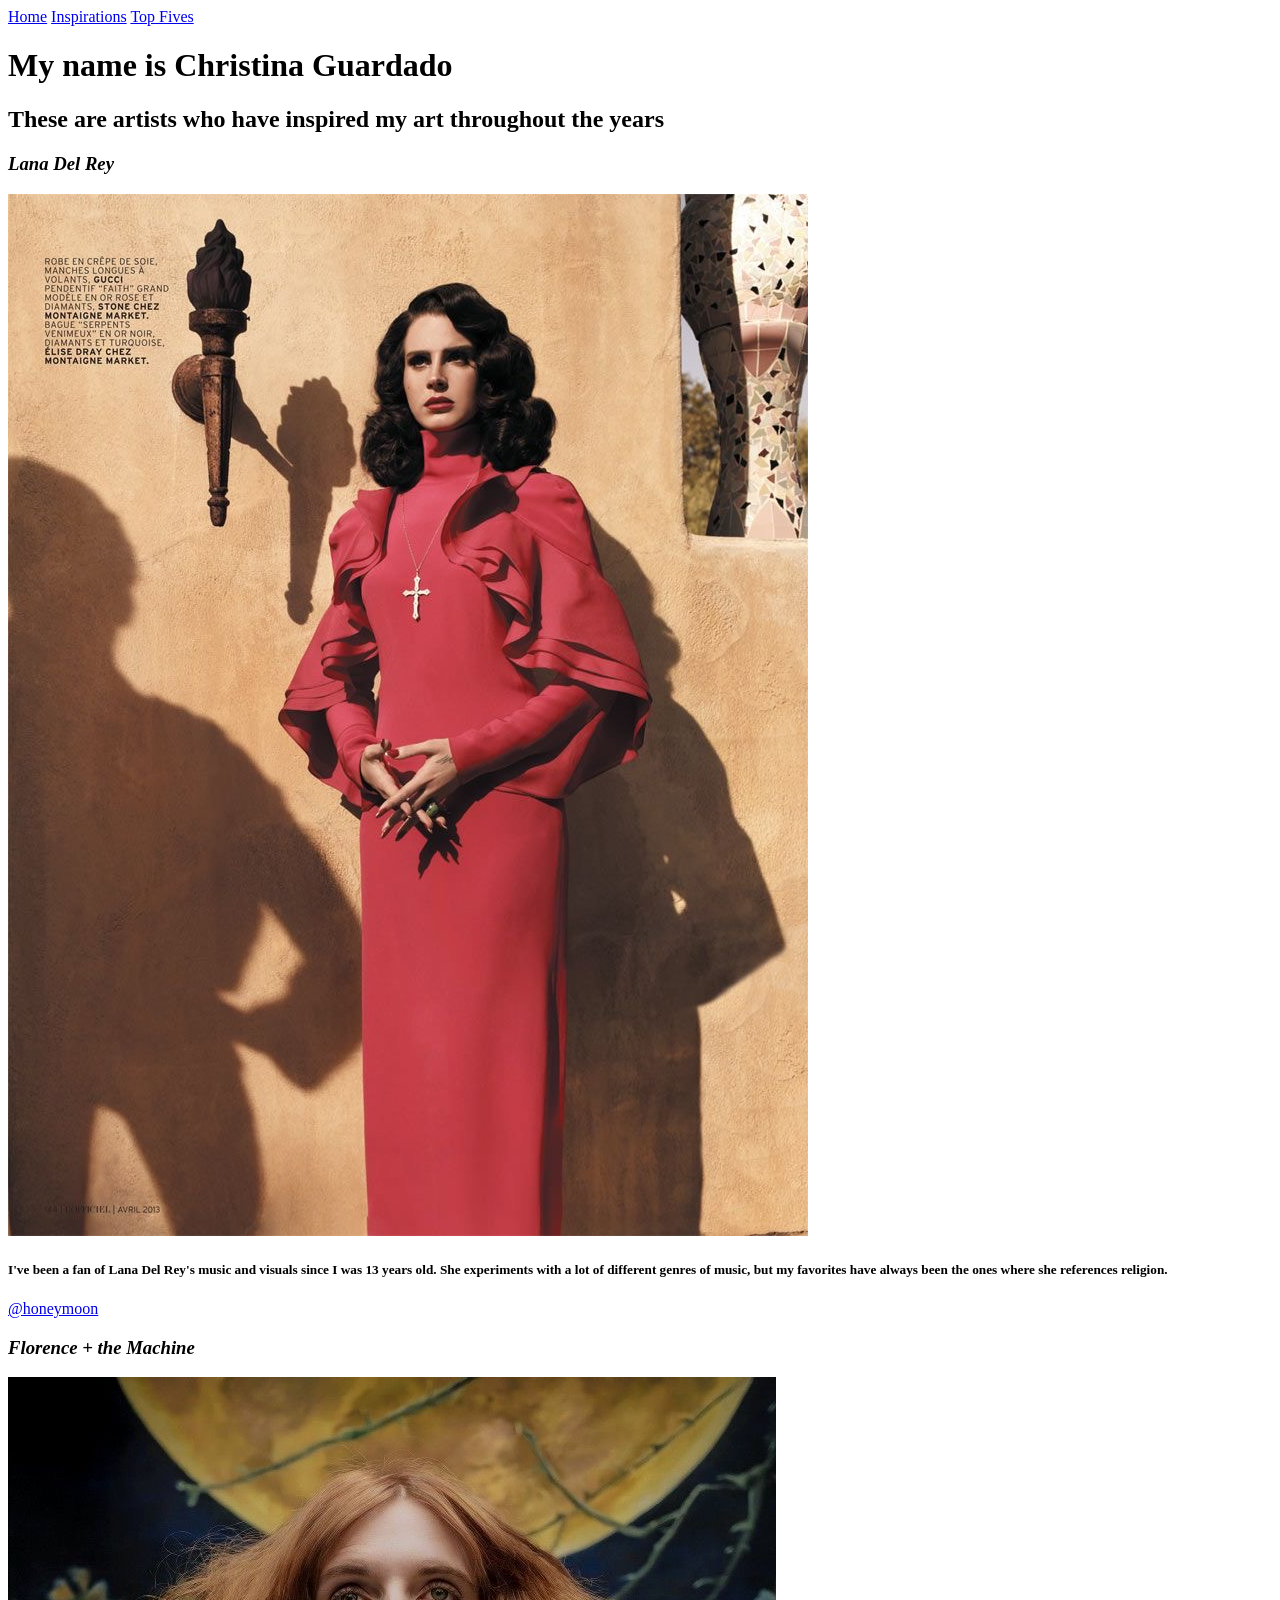
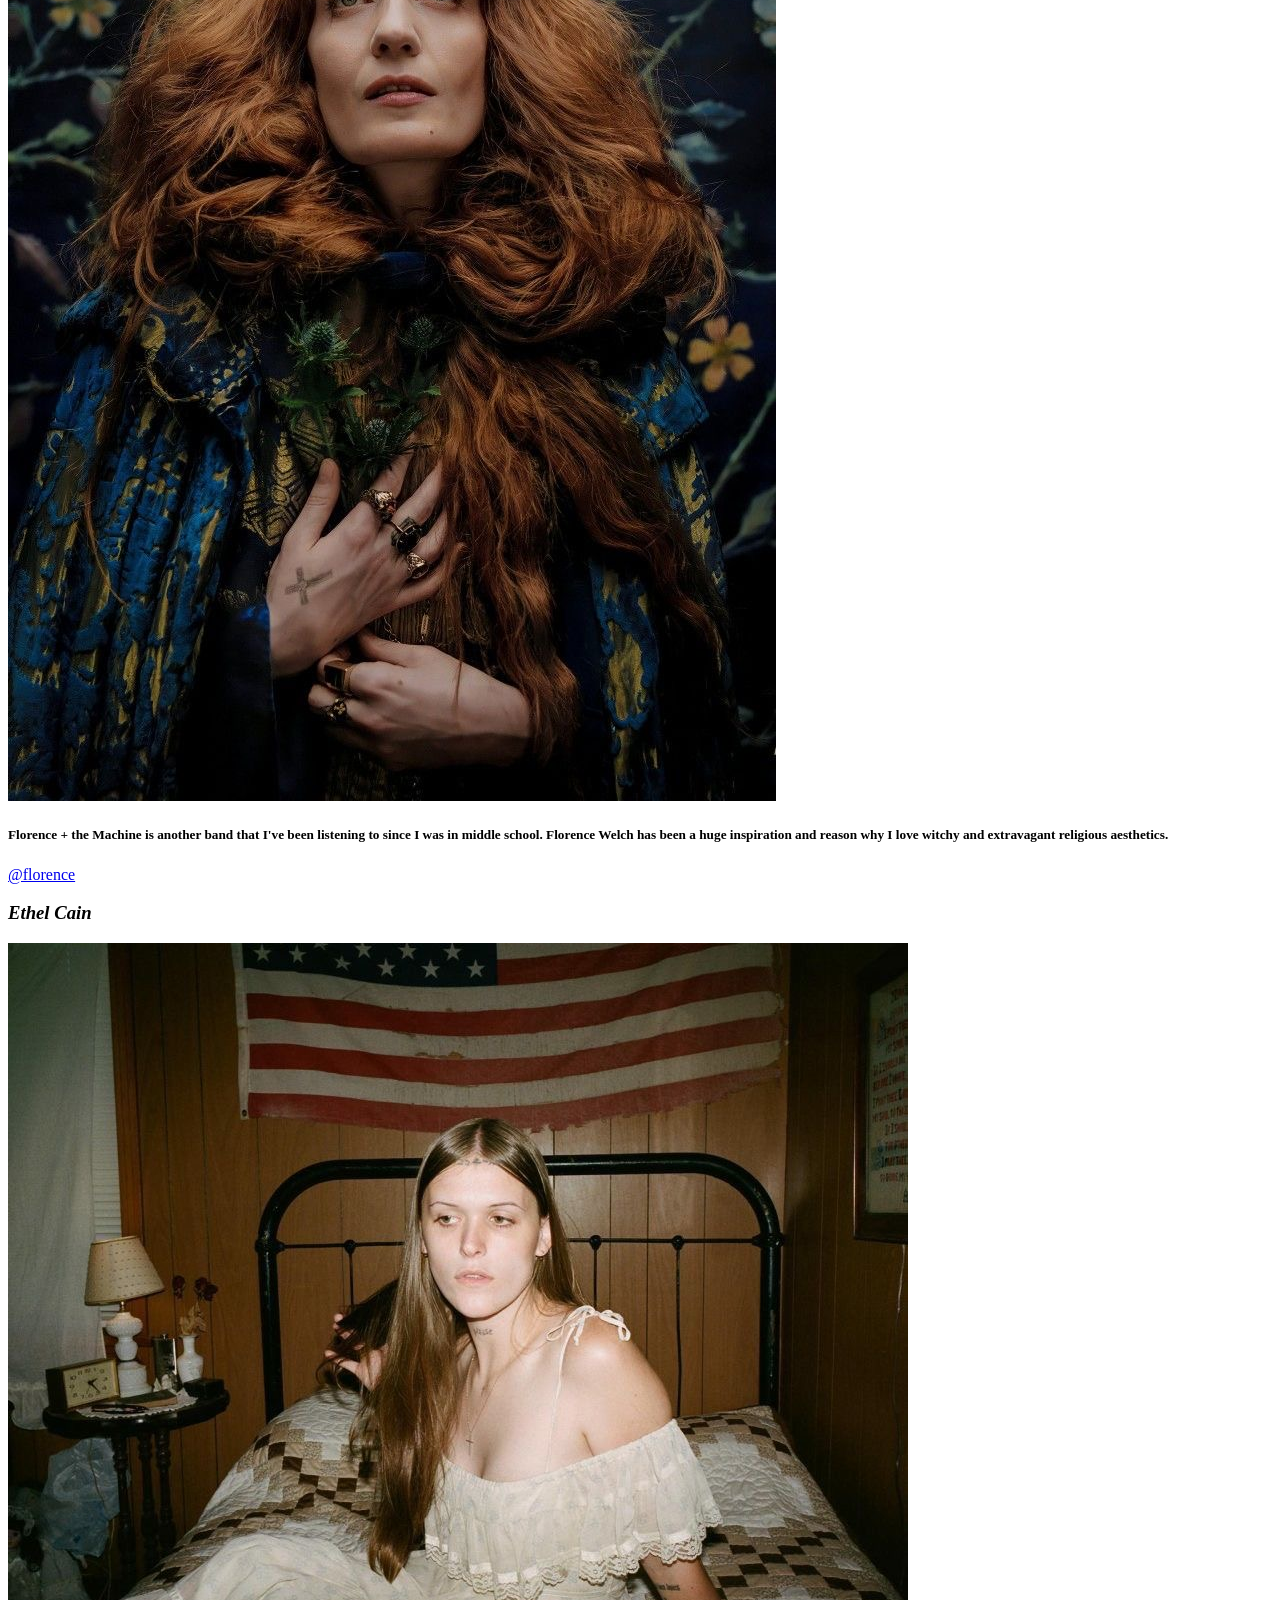
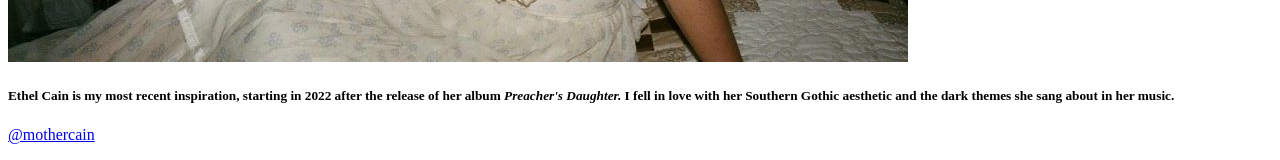
==== inspirations/inspirations.html @ 4c270235 "portfolio" ====
<!DOCTYPE html>
<html lang="en">
    <head>
        <meta charset="UTF_8">
        <title>My Biggest Inspirations</title>
    </head>
    <body>

        <header>
            <nav>
    <a href="../index.html">Home</a>
    <a href="inspirations.html">Inspirations</a>
    <a href="../top fives/top fives.html">Top Fives</a>
          </nav>
    </header>

        <h1> My name is Christina Guardado </h1>
        <h2> These are artists who have inspired my art throughout the years </h2>

        <h3><strong><em> Lana Del Rey </em></strong></h3>
        <p><img src="img/Lana.JPG"</p>

       <h5> I've been a fan of Lana Del Rey's music and visuals since I was 13 years old. She experiments with a lot of different genres of music, but my favorites have always been the ones where she references religion. </h5>
      <p> <a href="https://www.instagram.com/honeymoon/?hl=en">@honeymoon</a> </p>

       <h3><strong><em> Florence + the Machine </em></strong></h3>
       <p><img src="img/Florence.JPG"</p>
       <h5> Florence + the Machine is another band that I've been listening to since I was in middle school. Florence Welch has been a huge inspiration and reason why I love witchy and extravagant religious aesthetics. </h5>
       <p> <a href="https://www.instagram.com/florence/?hl=en">@florence</a> </p>

       <h3><strong><em> Ethel Cain </em></strong></h3>
        <p><img src="img/Ethel.JPG"</p>
        <h5>Ethel Cain is my most recent inspiration, starting in 2022 after the release of her album <em>Preacher's Daughter.</em> I fell in love with her Southern Gothic aesthetic and the dark themes she sang about in her music. </h5>
        <p> <a href=" https://www.instagram.com/mothercain/?hl=en">@mothercain</a> </p>

    </body>
</html>
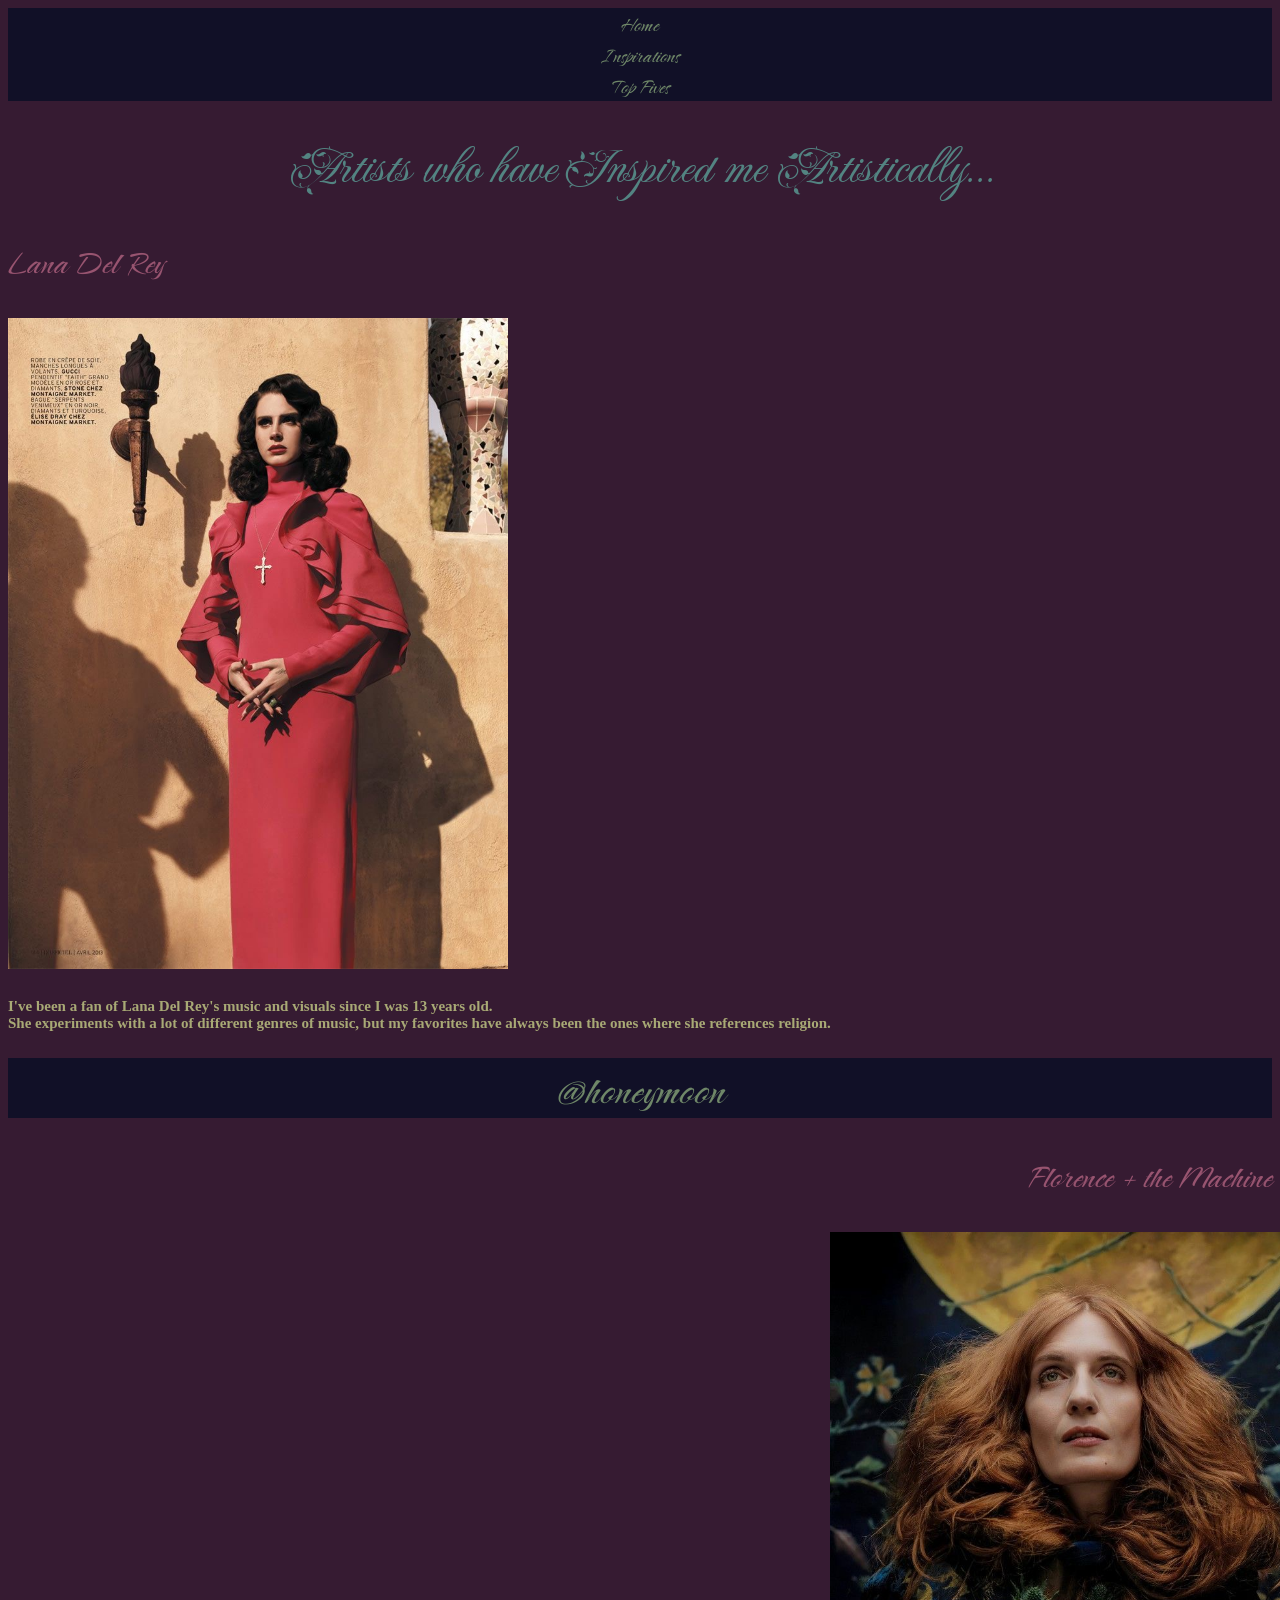
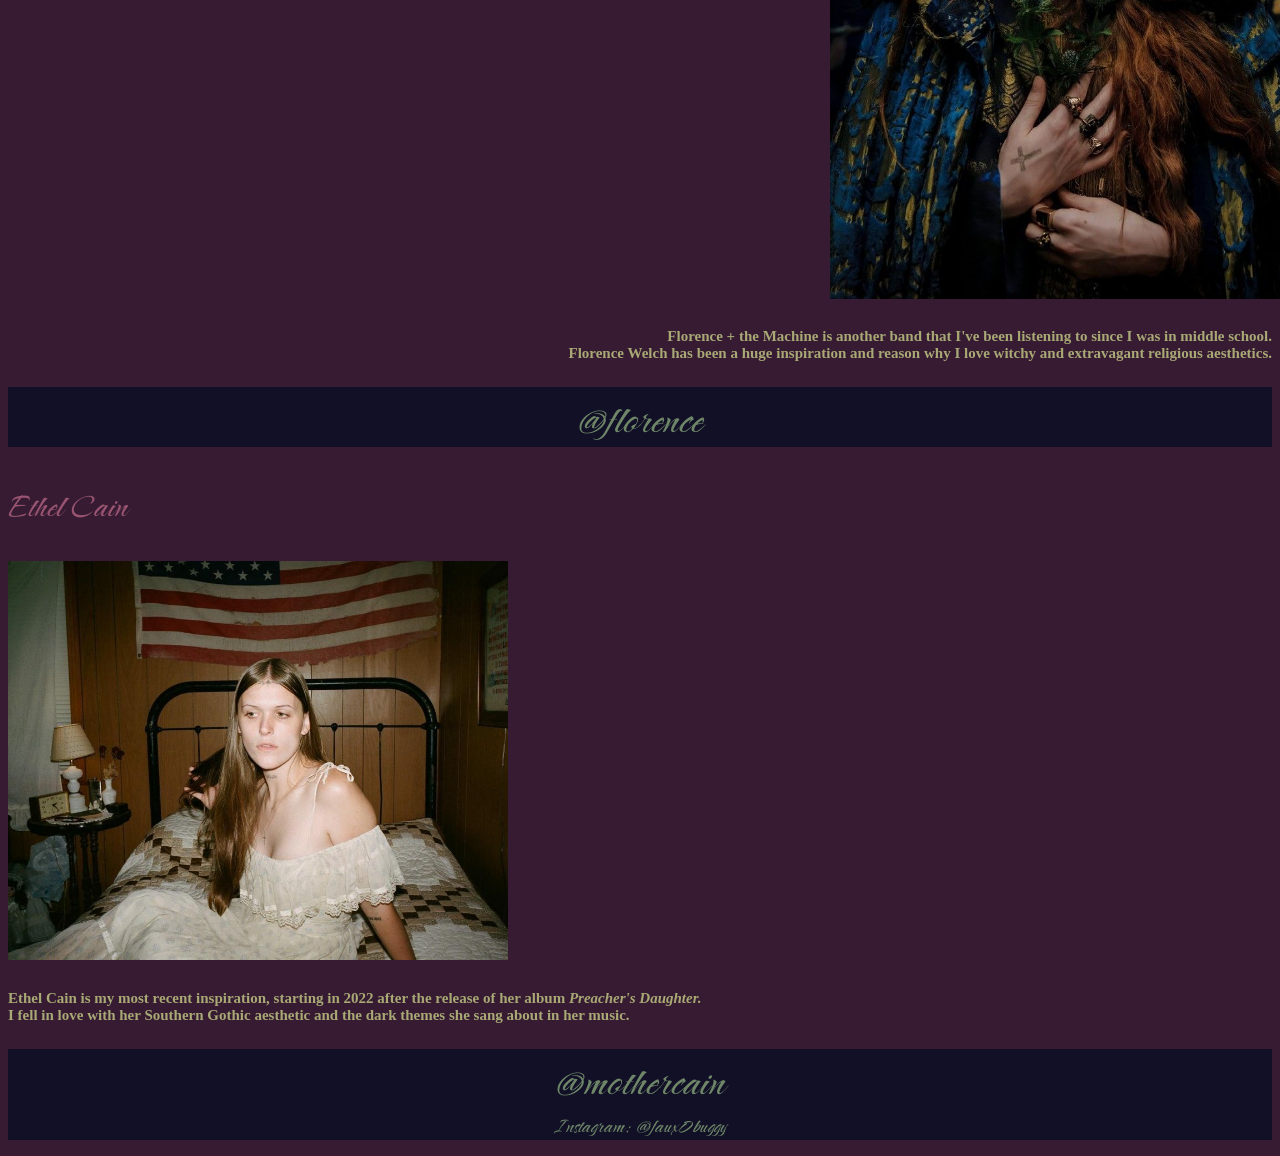
==== commit af020d9e: "main" ====
--- a/inspirations/inspirations.html
+++ b/inspirations/inspirations.html
@@ -2,7 +2,18 @@
 <html lang="en">
     <head>
         <meta charset="UTF_8">
-        <title>My Biggest Inspirations</title>
+        <title>⋆˖⁺‧₊☽My Inspirations☾₊‧⁺˖⋆</title>
+        <link rel="stylesheet" href="css/style.css"
+
+         <link rel="preconnect" href="https://fonts.googleapis.com">
+<link rel="preconnect" href="https://fonts.gstatic.com" crossorigin>
+<link href="https://fonts.googleapis.com/css2?family=Fleur+De+Leah&display=swap" rel="stylesheet">
+
+<link rel="preconnect" href="https://fonts.googleapis.com">
+<link rel="preconnect" href="https://fonts.gstatic.com" crossorigin>
+<link href="https://fonts.googleapis.com/css2?family=Caramel&display=swap" rel="stylesheet">
+
+
     </head>
     <body>
 
@@ -14,24 +25,39 @@
           </nav>
     </header>
 
-        <h1> My name is Christina Guardado </h1>
-        <h2> These are artists who have inspired my art throughout the years </h2>
+        <h1> Artists who have Inspired me Artistically... </h1>
 
-        <h3><strong><em> Lana Del Rey </em></strong></h3>
-        <p><img src="img/Lana.JPG"</p>
+        <h2> Lana Del Rey </h2>
+        <p><img src="img/Lana.JPG"
+            width="500px"
+        </p>
 
-       <h5> I've been a fan of Lana Del Rey's music and visuals since I was 13 years old. She experiments with a lot of different genres of music, but my favorites have always been the ones where she references religion. </h5>
-      <p> <a href="https://www.instagram.com/honeymoon/?hl=en">@honeymoon</a> </p>
+        
 
-       <h3><strong><em> Florence + the Machine </em></strong></h3>
-       <p><img src="img/Florence.JPG"</p>
-       <h5> Florence + the Machine is another band that I've been listening to since I was in middle school. Florence Welch has been a huge inspiration and reason why I love witchy and extravagant religious aesthetics. </h5>
-       <p> <a href="https://www.instagram.com/florence/?hl=en">@florence</a> </p>
+       <h5> I've been a fan of Lana Del Rey's music and visuals since I was 13 years old. 
+        <br> She experiments with a lot of different genres of music, but my favorites have always been the ones where she references religion.</h5>
+      <p> <a href="https://www.instagram.com/honeymoon/?hl=en" style="font-size: 50px;">@honeymoon</a> </p>
 
-       <h3><strong><em> Ethel Cain </em></strong></h3>
-        <p><img src="img/Ethel.JPG"</p>
-        <h5>Ethel Cain is my most recent inspiration, starting in 2022 after the release of her album <em>Preacher's Daughter.</em> I fell in love with her Southern Gothic aesthetic and the dark themes she sang about in her music. </h5>
-        <p> <a href=" https://www.instagram.com/mothercain/?hl=en">@mothercain</a> </p>
+       <h2 style="text-align:right;"> Florence + the Machine </h2>
+       <p><img src="img/Florence.JPG"
+        width="500px"
+        style="padding-left: 65%;"
+        </p>
+       <h5 style="text-align:right;"> Florence + the Machine is another band that I've been listening to since I was in middle school. 
+        <br> Florence Welch has been a huge inspiration and reason why I love witchy and extravagant religious aesthetics. </h5>
+       <p style="text-align:right;"> <a href="https://www.instagram.com/florence/?hl=en" style="font-size: 50px;">@florence</a> </p>
+
+       <h2> Ethel Cain </h2>
+        <p><img src="img/Ethel.JPG"
+        width="500px"
+        </p>
+        <h5>Ethel Cain is my most recent inspiration, starting in 2022 after the release of her album <em>Preacher's Daughter.</em> 
+        <br> I fell in love with her Southern Gothic aesthetic and the dark themes she sang about in her music. </h5>
+        <p> <a href=" https://www.instagram.com/mothercain/?hl=en" style="font-size: 50px;">
+            @mothercain</a> 
+            <a href="https://www.instagram.com/faux0buggy/"> Instagram: @faux0buggy</a></p>
+
+ 
 
     </body>
 </html>
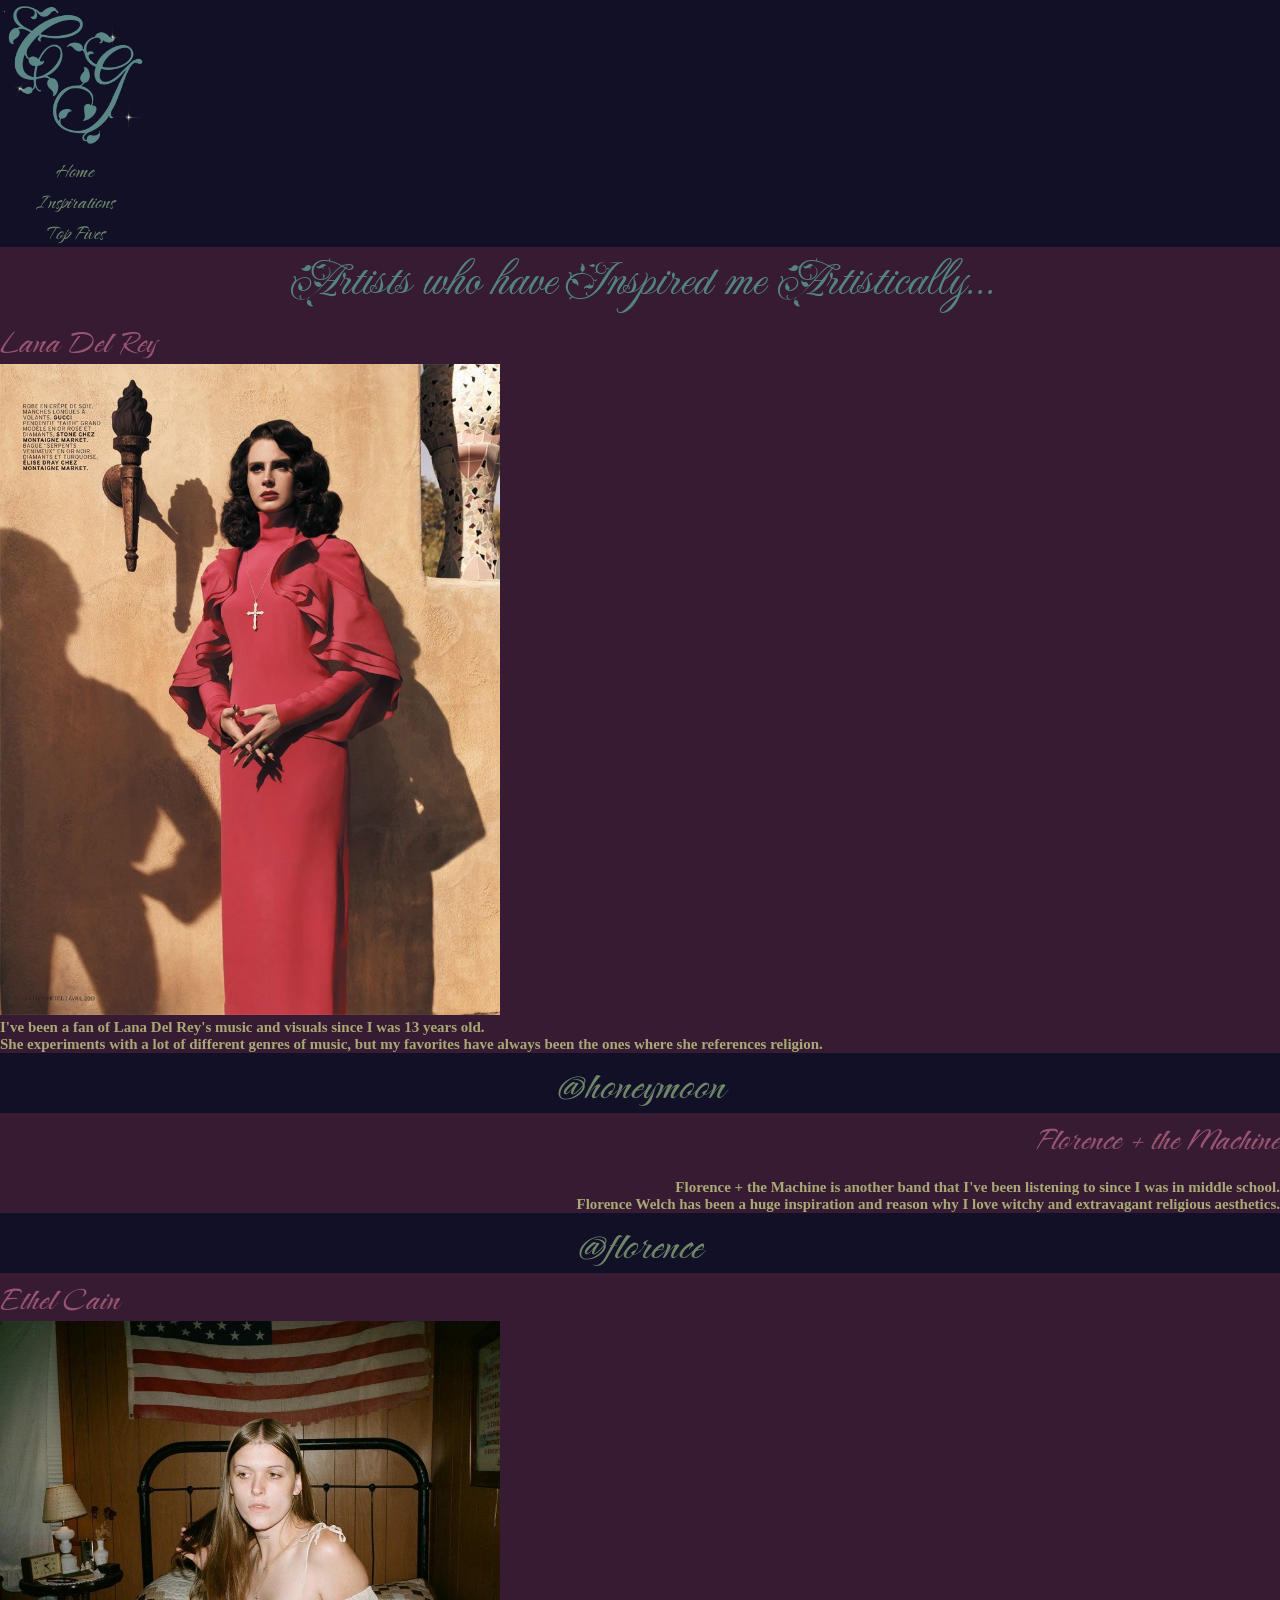
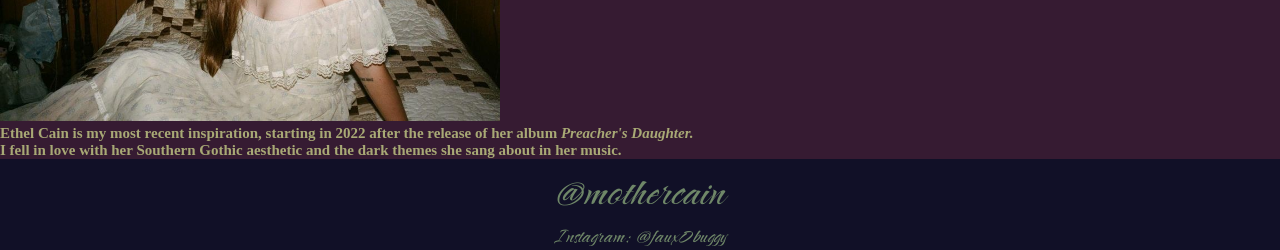
==== commit cc3bfc40: "wow" ====
--- a/inspirations/inspirations.html
+++ b/inspirations/inspirations.html
@@ -19,6 +19,7 @@
 
         <header>
             <nav>
+    <img src="img/Logo.gif" id="Logo">
     <a href="../index.html">Home</a>
     <a href="inspirations.html">Inspirations</a>
     <a href="../top fives/top fives.html">Top Fives</a>
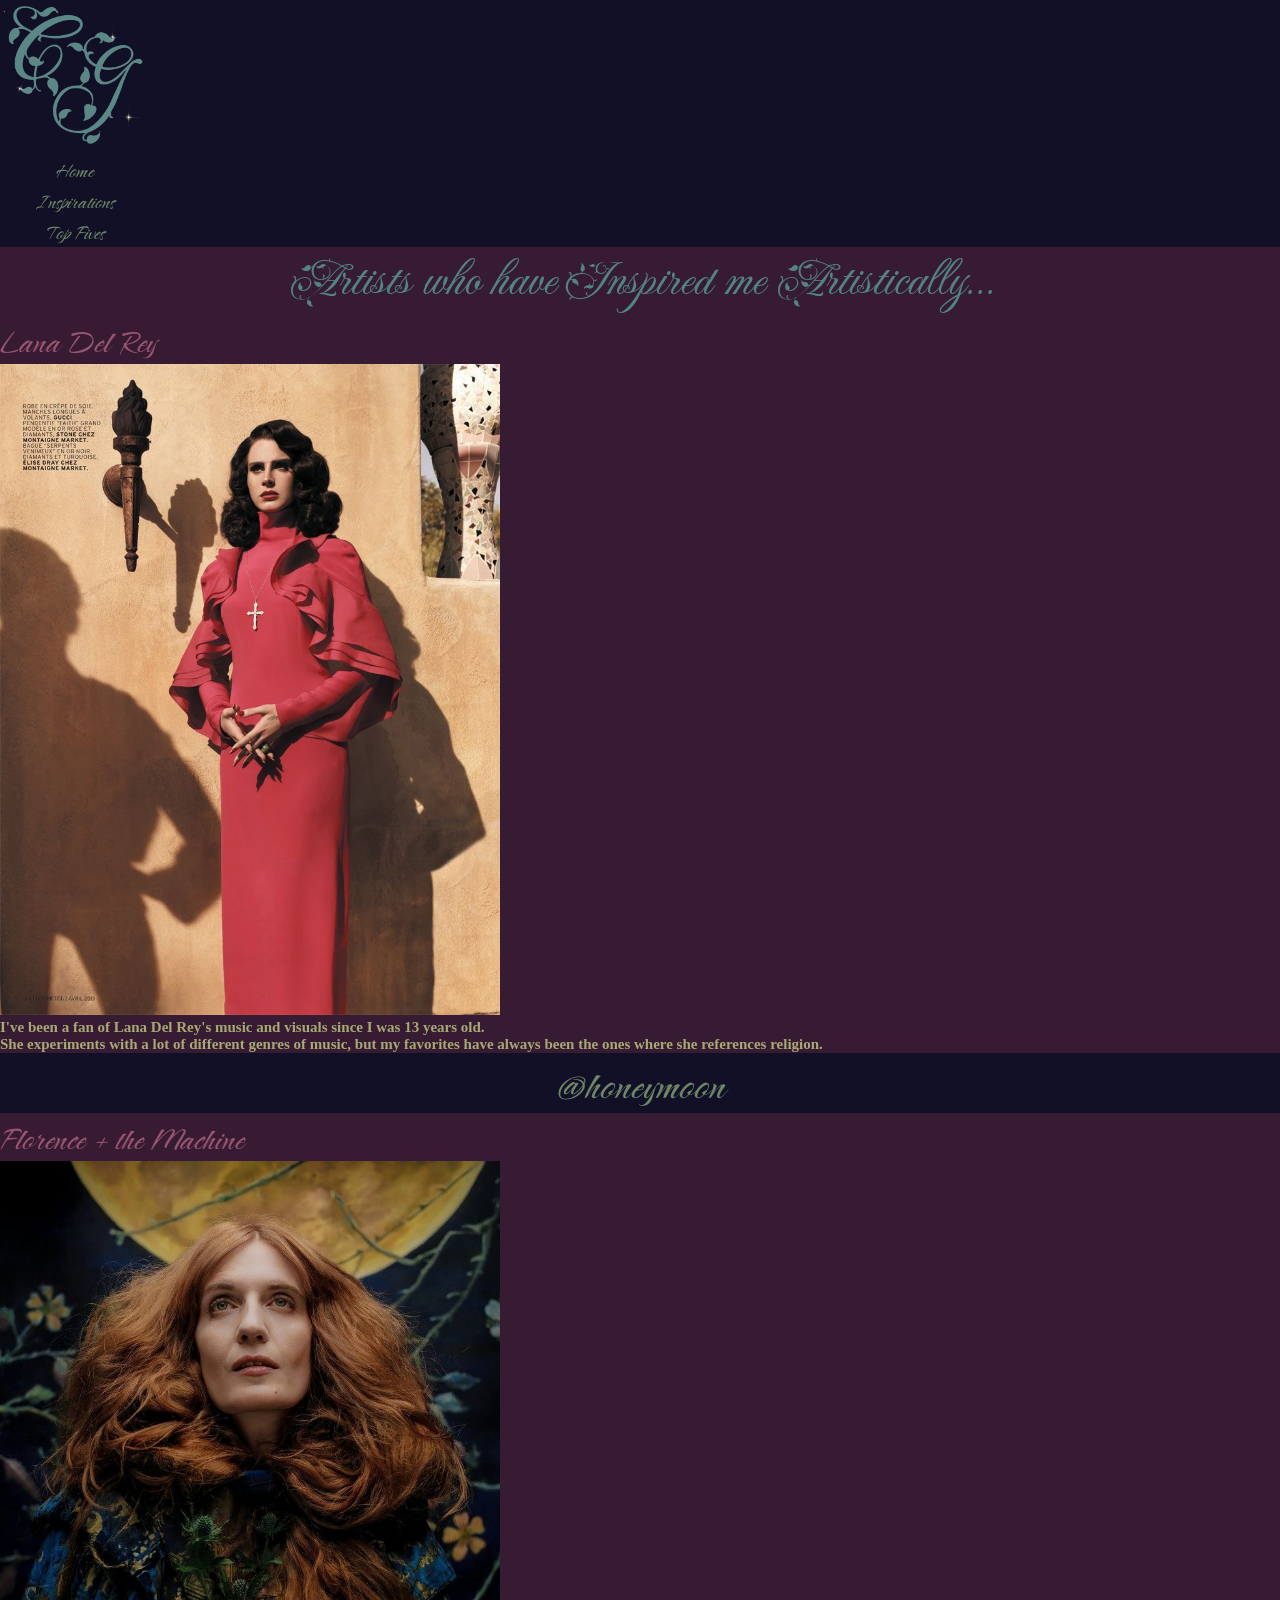
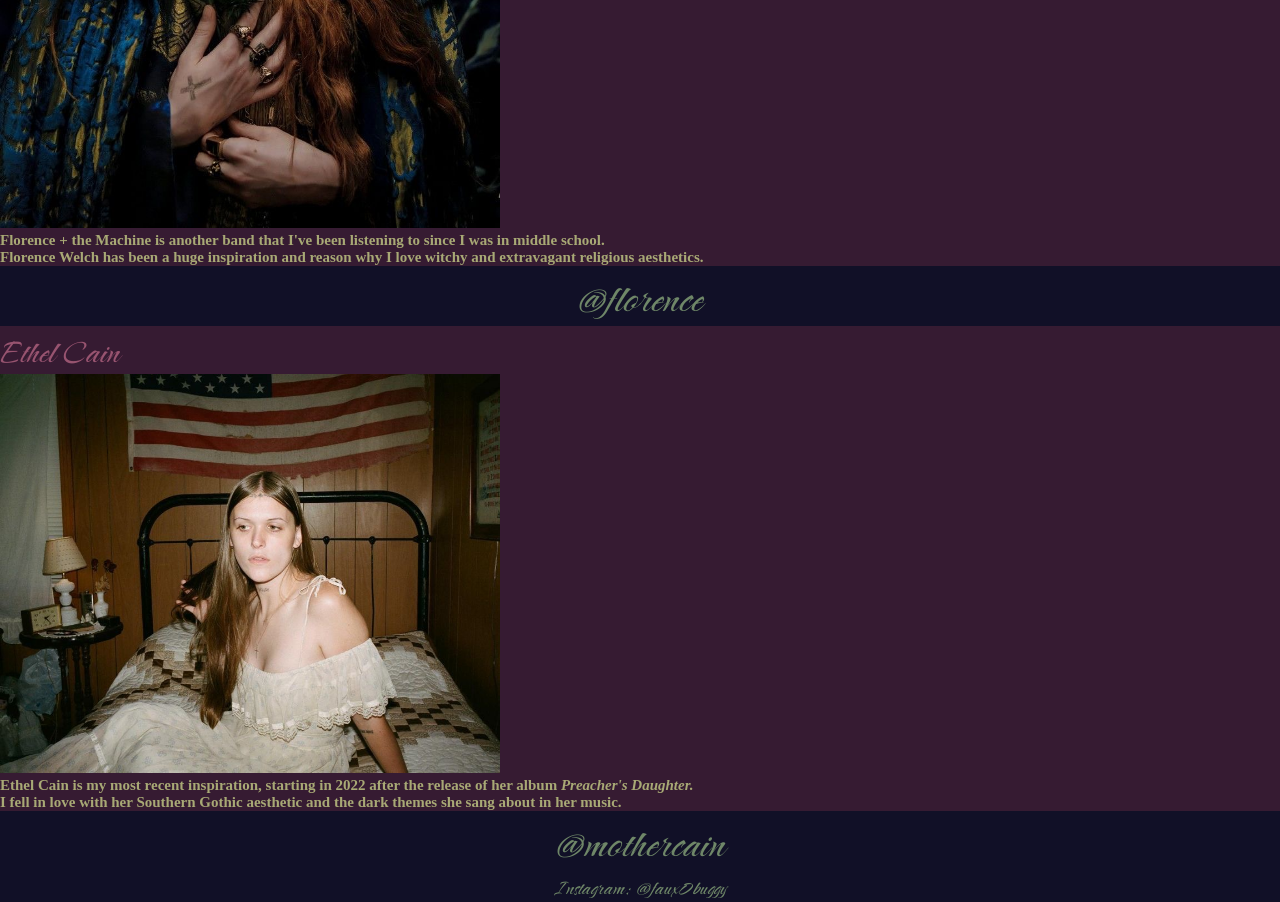
==== commit e1fa6842: "Update inspirations.html" ====
--- a/inspirations/inspirations.html
+++ b/inspirations/inspirations.html
@@ -39,12 +39,11 @@
         <br> She experiments with a lot of different genres of music, but my favorites have always been the ones where she references religion.</h5>
       <p> <a href="https://www.instagram.com/honeymoon/?hl=en" style="font-size: 50px;">@honeymoon</a> </p>
 
-       <h2 style="text-align:right;"> Florence + the Machine </h2>
+       <h2> Florence + the Machine </h2>
        <p><img src="img/Florence.JPG"
         width="500px"
-        style="padding-left: 65%;"
         </p>
-       <h5 style="text-align:right;"> Florence + the Machine is another band that I've been listening to since I was in middle school. 
+       <h5> Florence + the Machine is another band that I've been listening to since I was in middle school. 
         <br> Florence Welch has been a huge inspiration and reason why I love witchy and extravagant religious aesthetics. </h5>
        <p style="text-align:right;"> <a href="https://www.instagram.com/florence/?hl=en" style="font-size: 50px;">@florence</a> </p>
 
